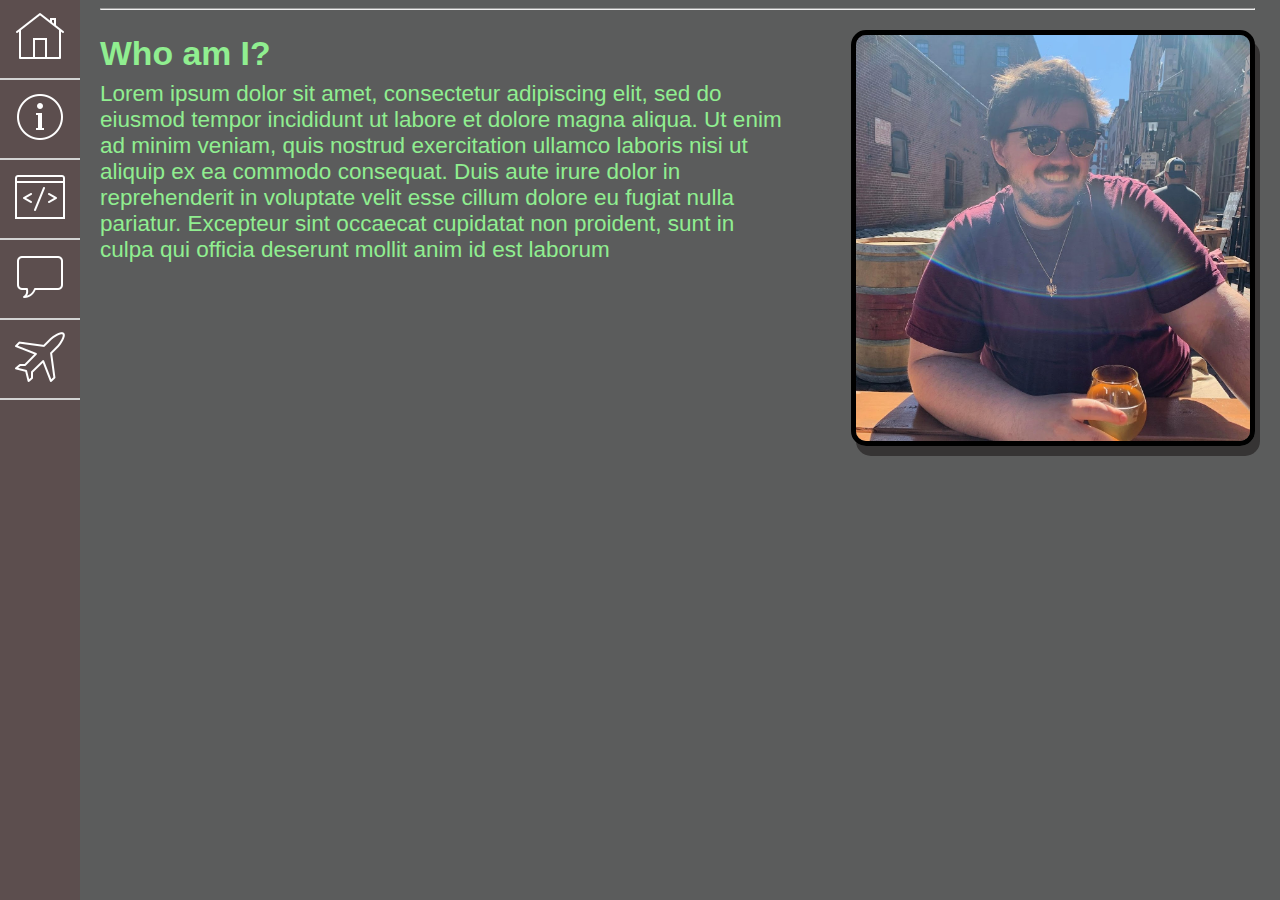
==== about.html @ 00a36886 "updated all of the subfolders and pages of the main website" ====
<!DOCTYPE html>
<html lang="en">
    <head>
        <link rel="stylesheet" href="./style.css"/>
        <title>About Me!</title>
        <meta name="viewport" content="width=device-width, initial-scale=1.0"/>
    </head>
    <body>
        <div id="left-menu">
            <nav id="main-menu">
                <ul>
                    <!--home button-->
                    <li>
                        <a href="./index.html" class="nav-pics"> 
                            <img src="./images/home-pic.png">
                        </a>                    
                    </li>
                    <!--about me-->
                    <li>
                        <a href="./about.html" class="nav-pics">
                            <img src="./images/info-pic.png">

                        </a>

                    </li>
                    <!--projects-->
                    <li>
                        <a href="./projects.html" class="nav-pics">
                            <img src="./images/code-pic.png">
                        </a>

                    </li>
                
                    <!--blog-->
                    <li>
                        <a href="./blog.html" class="nav-pics">
                            <img src="./images/blog-pic.png">
                        </a>

                    </li>

                    <!--travels-->
                    <li>
                        <a href="./travels.html" class="nav-pics">
                            <img src="./images/travels-pic.png">
                        </a>

                    </li>
                </ul>
            </nav>
        </div>

         <!--intro section with pic and name-->
         <hr>
         <img src="./images/main-face-pic.jpg" id="face"/>
        <div id="about-info">
            <h2 id="about-header">Who am I?</h2>
            <p>Lorem ipsum dolor sit amet, consectetur adipiscing elit, sed do eiusmod tempor incididunt ut labore et dolore magna aliqua. Ut enim ad minim veniam, quis nostrud exercitation ullamco laboris nisi ut aliquip ex ea commodo consequat. Duis aute irure dolor in reprehenderit in voluptate velit esse cillum dolore eu fugiat nulla pariatur. Excepteur sint occaecat cupidatat non proident, sunt in culpa qui officia deserunt mollit anim id est laborum</p>

        </div>
                 

         
       

    </body>

</html>
---- style.css ----
body{
    background-color: rgb(91, 92, 92);
    margin:0;
    padding: 0;
    padding-left: 100px;
    padding-right: 25px;
    font-weight: 70;
    font-family: Verdana, Geneva, Tahoma, sans-serif;
}



#face {
    height: 35%;
    width: 35%;
    justify-content: center;
    border: 5px solid black;
    float: right;
    margin-bottom: 15px;
    border-radius: 15px;
    box-shadow: 5px 10px rgb(54, 52, 52);
    margin-top: 1%;
}


ul {
    margin: 0%;
    padding: 0%;
}

#left-menu {
    background-color: rgb(92, 78, 78);
    position: fixed;
    top: 0;
    left: 0;
    height: 100%;
    margin: 0;
    padding: 0;
    /* z-index: 1; */
}

#main-menu ul li {
    margin: 0;
    padding: 0;
    display: block;
    height: 80px;
    width: 80px;
    line-height: 80px;
    align-items: center;
    position: relative;
    color: green;
    border-bottom: 2px solid lightgrey;
    text-align: center;
}


.nav-pics {
    position: relative;
    font-size: 64px;
}

#about-info {
    width: 60%;
    float: left;
    color: lightgreen;
    font-size: 2.5vh;
}

#about-header {
    margin-top: 5%;
    line-height: 0;
    padding: 0;
}

#project-page-header{
    margin: 0;
    padding: 0;
    width: auto;
    text-align: center;
    padding-left: 10%;
    padding-right: 10%;
    letter-spacing: .4em;
    text-transform: uppercase;

}
.projects {
    margin: 0;
    padding: 0;
    max-width: 80%;
    width: auto;
    text-align: center;
    padding-left: 10%;
    padding-right: 10%;
]}

#project-title {
    margin: 0;
    padding: 0;
    width: auto;
    text-align: center;
    padding-left: 10%;
    padding-right: 10%;
    letter-spacing: .4em;
    text-transform: uppercase;
   


}

.project-description {
    padding: 0;
    margin: 0;
    vertical-align: left;
    display: grid;
    max-width: 25%;
    width: 38%;
    gap: 2em;
}

.project-picture > img {
    max-width: 35%;
    display: grid;
    float: right;
    gap: 2em;
}

div.gal-pics {
    border: 1px solid black;
}

div.gal-pics:hover {
    border: 1px solid green;
}

div.gal-pics img {
    width: 100%;
    height: auto;
}

div.gal-descrip {
    padding: 15px;
    text-align: center;
    font-size: smaller;
}

* {
    box-sizing: border-box;
}

.resize-gallery-box {
    padding: 0 6px;
    float: left;
    width: 24.9999%;
}

@media only screen and (max-width: 700px) {
    .resize-gallery-box {
        width: 49.9999%;
        margin: 6px 0;
    }
}

@media only screen and (max-width: 500px) {
    .resize-gallery-box{
        width: 100%;
    }
}

.clearfix:after {
    content: "";
    display: table;
    clear: both;
}
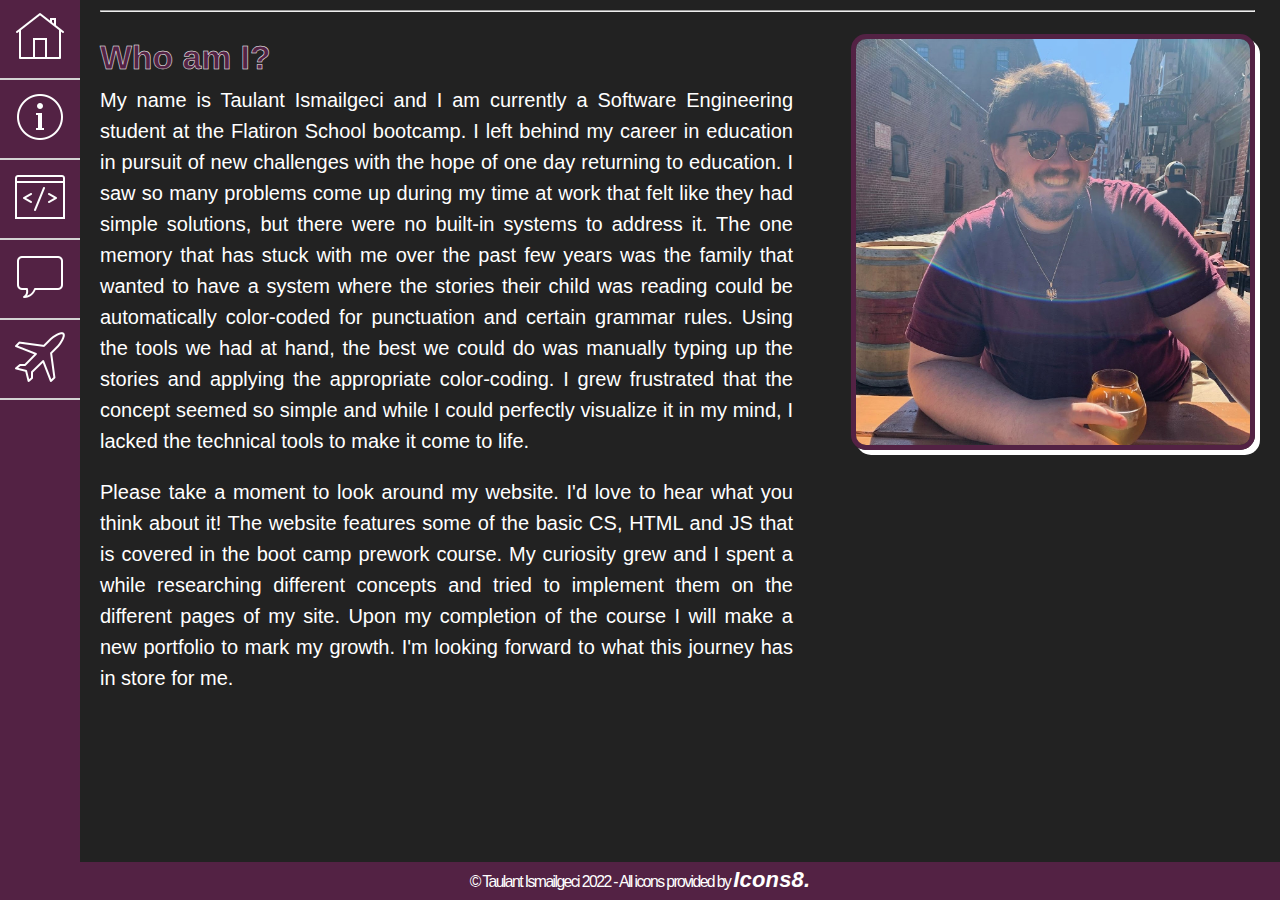
==== commit 330739cf: "cleaned up some comments" ====
--- a/about.html
+++ b/about.html
@@ -55,13 +55,16 @@
          <img src="./images/main-face-pic.jpg" id="face"/>
         <div id="about-info">
             <h2 id="about-header">Who am I?</h2>
-            <p>Lorem ipsum dolor sit amet, consectetur adipiscing elit, sed do eiusmod tempor incididunt ut labore et dolore magna aliqua. Ut enim ad minim veniam, quis nostrud exercitation ullamco laboris nisi ut aliquip ex ea commodo consequat. Duis aute irure dolor in reprehenderit in voluptate velit esse cillum dolore eu fugiat nulla pariatur. Excepteur sint occaecat cupidatat non proident, sunt in culpa qui officia deserunt mollit anim id est laborum</p>
+            <p>My name is Taulant Ismailgeci and I am currently a Software Engineering student at the Flatiron School bootcamp.  I left behind my career in education in pursuit of new challenges with the hope of one day returning to education.  I saw so many problems come up during my time at work that felt like they had simple solutions, but there were no built-in systems to address it.  The one memory that has stuck with me over the past few years was the family that wanted to have a system where the stories their child was reading could be automatically color-coded for punctuation and certain grammar rules. Using the tools we had at hand, the best we could do was manually typing up the stories and applying the appropriate color-coding.  I grew frustrated that the concept seemed so simple and while I could perfectly visualize it in my mind, I lacked the technical tools to make it come to life.</p>
+            <p>Please take a moment to look around my website. I'd love to hear what you think about it! The website features some of the basic CS, HTML and JS that is covered in the boot camp prework course.  My curiosity grew and I spent a while researching different concepts and tried to implement them on the different pages of my site. Upon my completion of the course I will make a new portfolio to mark my growth. I'm looking forward to what this journey has in store for me.</p>
 
         </div>
                  
 
          
-       
+        <div class="footer">
+            © Taulant Ismailgeci 2022 - All icons provided by <a style="color:white" target="_blank" href="https://icons8.com">Icons8.</a>    
+        </div>
 
     </body>
 
--- a/style.css
+++ b/style.css
@@ -1,5 +1,5 @@
 body{
-    background-color: rgb(91, 92, 92);
+    background-color: rgb(34, 34, 34);
     margin:0;
     padding: 0;
     padding-left: 100px;
@@ -8,17 +8,22 @@
     font-family: Verdana, Geneva, Tahoma, sans-serif;
 }
 
+html {
+    font-size: 125%;
+    scroll-behavior:  smooth;
+    overflow-x: hidden;
+}
 
 
 #face {
     height: 35%;
     width: 35%;
     justify-content: center;
-    border: 5px solid black;
+    border: 5px solid #532244;
     float: right;
     margin-bottom: 15px;
     border-radius: 15px;
-    box-shadow: 5px 10px rgb(54, 52, 52);
+    box-shadow: 5px 5px rgb(255, 255, 255);
     margin-top: 1%;
 }
 
@@ -29,14 +34,13 @@
 }
 
 #left-menu {
-    background-color: rgb(92, 78, 78);
+    background-color: #532244;
     position: fixed;
     top: 0;
     left: 0;
     height: 100%;
     margin: 0;
     padding: 0;
-    /* z-index: 1; */
 }
 
 #main-menu ul li {
@@ -64,12 +68,15 @@
     float: left;
     color: lightgreen;
     font-size: 2.5vh;
+    text-align: justify;
 }
 
 #about-header {
     margin-top: 5%;
     line-height: 0;
     padding: 0;
+    color: #532244;
+    -webkit-text-stroke: .5px white;
 }
 
 #project-page-header{
@@ -81,67 +88,171 @@
     padding-right: 10%;
     letter-spacing: .4em;
     text-transform: uppercase;
-
-}
+    max-width: 1600px;
+    margin: auto;
+    color: white;
+
+}
+
+/* css code for projects page*/
+
+section {
+    margin: 0;
+    padding: 50px 0;
+}
+
 .projects {
-    margin: 0;
-    padding: 0;
-    max-width: 80%;
-    width: auto;
+    padding-top: 1px;
+    padding-bottom: 1px;
+    max-width: 1800px;
+    margin: auto;
+}
+
+.wrapper {
+    max-width: 1600px;
+    width: 100%;
+    margin: 0 auto;
+    padding: 0 8%;
+    padding-bottom: 75px;
+}
+
+
+.container-project{
+    display: flex;
+    -webkit-box-orient: horizontal;
+    -webkit-box-direction: normal;
+    -ms-flex-direction: row;
+    flex-direction: row;
+    -ms-flex-wrap: nowrap;
+    flex-wrap: nowrap;
+    -webkit-box-pack: justify;
+    -ms-flex-pack: justify;
+    justify-content: space-between;
+    -webkit-box-align: start;
+    -ms-flex-align: start;
+    align-items: flex-start;
+    margin-bottom: 1.5rem;
+    border-top: 3px solid white;
+}
+
+.container-image{
+    width: 55%;
+    padding-top: 30px;
+}
+.proj-img {
+    max-width: 100%;
+    vertical-align: center;
+}
+
+.container-text{
+    width: 45%;
+    padding-left: 20px;
+}
+
+
+.container-project:nth-child(odd) .container-text {
+    -webkit-box-ordinal-group: 0;
+    -ms-flex-order: 1;
+    order: -1;
+    padding-left: 0%;
+}
+
+h4{
+    font-size: 2rem;
+    font-weight: 600;
+    line-height: 1.3;
+    color: white;
+    max-width: 600px;
+    letter-spacing: 0.2rem;
+    margin: 1rem 0 -0.5rem;
+    display: block;
+    margin-block-start: 1.5em;
+    margin-block-end: 0.5em;
+    margin-inline-start: 0px;
+    margin-inline-end: 0px;
+    font-weight: bold;
     text-align: center;
-    padding-left: 10%;
-    padding-right: 10%;
-]}
-
-#project-title {
-    margin: 0;
-    padding: 0;
-    width: auto;
-    text-align: center;
-    padding-left: 10%;
-    padding-right: 10%;
-    letter-spacing: .4em;
-    text-transform: uppercase;
-   
-
-
-}
-
-.project-description {
-    padding: 0;
-    margin: 0;
-    vertical-align: left;
-    display: grid;
-    max-width: 25%;
-    width: 38%;
-    gap: 2em;
-}
-
-.project-picture > img {
-    max-width: 35%;
-    display: grid;
-    float: right;
-    gap: 2em;
-}
+}
+
+p {
+    line-height: 1.55;
+    font-size: 1rem;
+    display: block;
+    margin-block-start: 1em;
+    margin-block-end: 1em;
+    margin-inline-start: 0px;
+    margin-inline-end: 0px;
+    color: white;
+}
+
+.container-icons {
+    color: white;
+    margin-bottom: 1rem;
+    display: -webkit-box;
+    display: -ms-flexbox;
+    -webkit-box-orient: horizontal;
+    -webkit-box-direction: normal;
+    flex-direction: row;
+    flex-wrap: nowrap;
+    padding-left: 35%;
+}
+
+.box-icon{
+    margin-right: 8px;
+    position: relative;
+}
+
+section.work .container-text .container-btns{
+    margin-bottom: 1.5rem;
+    display: block;
+}
+
+.btn-view-work {
+    margin-bottom: 7px;
+    background-color: white;
+    position: relative;
+    display: inline-block;
+    padding: 0.25rem 1rem 0.75rem;
+    border: none;
+    margin-right: 5px;
+    transition: all 300ms ease-out;
+}
+
+a, .btns{
+    color:black;
+    text-decoration: none;
+    letter-spacing: .01rem;
+    font-size: 1.1rem;
+    font-weight: 700;
+    font-style: italic;
+    text-transform: capitalize;
+}
+
+.btn-view-work:hover {
+    background-color: #532244;
+    color: white;
+}
+
+/* css code for travels page*/
 
 div.gal-pics {
-    border: 1px solid black;
+    opacity: .8;
 }
 
 div.gal-pics:hover {
-    border: 1px solid green;
+    opacity: 1;
 }
 
 div.gal-pics img {
     width: 100%;
     height: auto;
-}
-
-div.gal-descrip {
-    padding: 15px;
-    text-align: center;
-    font-size: smaller;
-}
+    padding: 2px;
+    background-position: bottom right;
+}
+
+
+
+
 
 * {
     box-sizing: border-box;
@@ -158,6 +269,14 @@
         width: 49.9999%;
         margin: 6px 0;
     }
+    #face{
+        width: 100%;
+    }
+    #about-info {
+        width: 100%;
+        padding-top: 10px;
+
+    }
 }
 
 @media only screen and (max-width: 500px) {
@@ -170,4 +289,51 @@
     content: "";
     display: table;
     clear: both;
+}
+
+
+* {
+    box-sizing: border-box;
+}
+
+
+
+.gal-box {
+    position: relative;
+    display: none;
+}
+
+#imgtext {
+    position: absolute;
+    bottom: 15px;
+    left: 15px;
+    color: white;
+    font-size: 20px;
+    background-color: #532244;
+}
+
+.closebtn {
+    position: absolute;
+    top: 10px;
+    right: 15px;
+    color: white;
+    font-size: 35px;
+    cursor: pointer;
+    display: block;
+    font-weight: 900;
+    -webkit-text-stroke: 2px #532244
+}
+
+.footer {
+    position: fixed;
+    left: 0;
+    bottom: 0;
+    width: 100%;
+    background-color: #532244;
+    color:white;
+    text-align: center;
+    line-height: 4vh;
+    font-weight: 100;
+    font-size: 1.75vh;   
+    letter-spacing: -0.1em;
 }